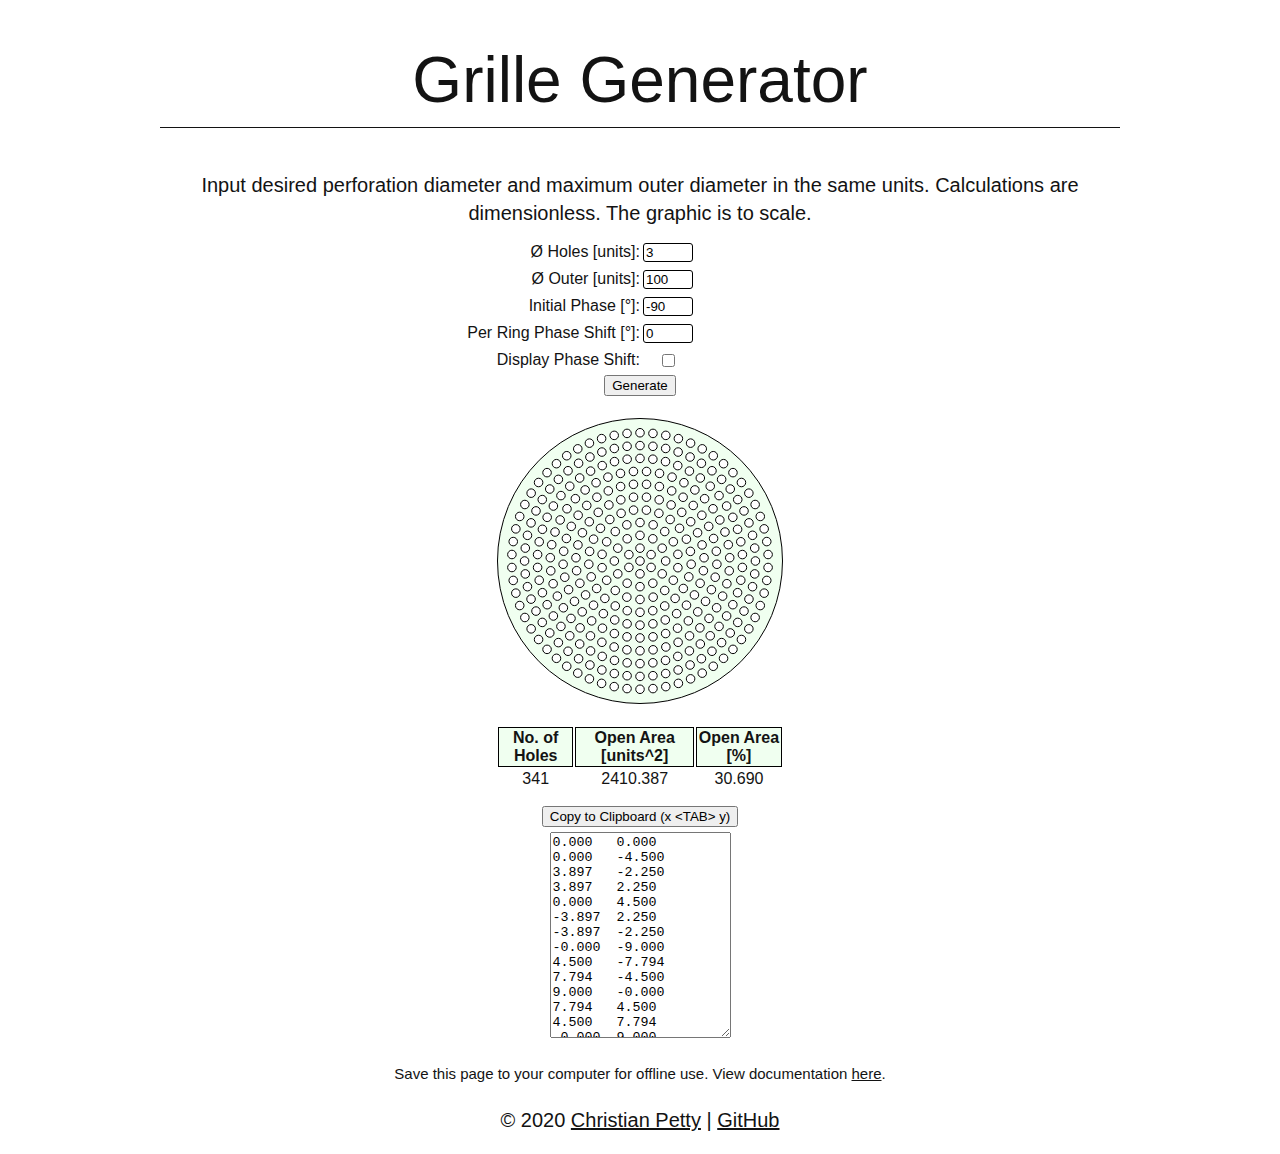
==== grille-generator/index.html @ d4a31477 "Restructored and added supporting files" ====
<!DOCTYPE html>
<html lang="en-us">

<head>
<title>Grille Generator</title>
<meta charset="utf-8" />
<meta name="viewport" content="width=device-width, initial-scale=1.0">

<style>
body {
  background-color: white;
  font-family: Arial, Helvetica, sans-serif;
  color: #131313;
  text-align: center;
  max-width: 960px;
  margin: auto;
}

h1 {
  font-size: 4em;
  font-weight: normal;
  border-bottom-style: solid;
  border-width: 1px;
  padding-bottom: 10px;
}

h2 {
  font-size: 1.25em;
  font-weight: normal;
  line-height: 1.4;
}

p {
  font-size: 1.25em;
  line-height: 1.4;
}

small {
  font-size: 0.75em;
}

a:link, a:visited, a:hover, a:active {
  color: #131313;
  text-decoration: underline;
}

.grid {
  display: grid;
  grid-template-columns: 50% 50px;
  grid-gap: 3px;
} 
  
#plot {
  margin-bottom: 10px;    
}

input[type=number] {
  border: 1px solid black;
  border-radius: 3px;
  margin-bottom: 5px;
}
  
input[type=submit] {
  margin-top: 5px;
  margin-bottom: 15px;
}

label {
  text-align: right;
}

label:after {
  content: ":";
}

.alert {
  color: red;
}

#dataTable {
  width: 30%;
  margin: auto;
  margin-bottom: 15px;
}
  
#holeTable {
  width: 30%;
  margin: auto;
}

table th {
  background-color: honeydew;
  border: 1px solid black;
  font-weight: bold;
}

#holeTable tr:hover {
  background-color: honeydew;
}
  
textarea {
  display: block;
  margin: auto;
  margin-top: 5px;
  width: auto;
  height: 200px;
}
</style>
</head>

<body>
<h1>Grille Generator</h1>

<h2>Input desired perforation diameter and maximum outer diameter in the same units. 
Calculations are dimensionless. The graphic is to scale.</h2>

<form id="inputsForm" oninput="validateInputs();">
  <div class="grid">
      
  <label for="holeDiameter">&#216; Holes [units]</label>
  <input type="number" id="holeDiameter" name="holeDiameter"
         value="3" min="0.001" step="0.001" required>
      
  <label for="outerDiameter">&#216; Outer [units]</label>
  <input type="number" id="outerDiameter" name="outerDiameter"
         value="100" min="0.001" step="0.001" required>
      
  <label for="outerDiameter">Initial Phase [&#176;]</label>
  <input type="number" id="initialPhase" name="initialPhase"
         value="-90" min="-180" max="180" step="0.001" required>
      
  <label for="outerDiameter">Per Ring Phase Shift [&#176;]</label>
  <input type="number" id="phaseShift" name="phaseShift" value="0"
         min="-180" max="180" step="0.001" required>
      
  <label for="colorPhaseShift">Display Phase Shift</label>
  <input type="checkbox" id="colorPhaseShift" name="colorPhaseShift">
  </div>
    
  <input type="submit" id="submit" name="submit" value="Generate">
</form>

<canvas id="plot" width="300" height="300"><span class="alert">Javascript is required to use this tool.</span></canvas>

<table class="center" id="dataTable">
  <tr>
    <th>No. of Holes</th>
    <th>Open Area [units^2]</th>
    <th>Open Area [%]</th>
  </tr>
  <tr>
    <td id="totalHoles"></td>
    <td id="openAreaU2"></td>
    <td id="openAreaP"></td>
  </tr>
</table>
  
<button onclick="copy2Clipboard();">Copy to Clipboard (x &#60;TAB&#62; y)</button>
  
<textarea id="textCoords"></textarea>

<p><small>Save this page to your computer for offline use. View documentation <a href="Grille Generator.pdf">here</a>.</small></p>

<footer><p>&copy; 2020 <a href="https://christianpetty.com">Christian Petty</a> | <a href="https://github.com/christianpetty/tools">GitHub</a></p></footer>

<script>
// Add event listener for "submit" to handle them differently
document.getElementById("inputsForm").addEventListener('submit', handleForm)

// Initialize canvas
var plot = document.getElementById("plot");
var context = plot.getContext("2d");
context.translate(0.5, 0.5); // Correct some blurriness
var origin = {x: plot.width / 2, y: plot.height / 2}; // Set origin to the center of the square

// High DPI Stuff
let rect = plot.getBoundingClientRect(); // get current size of the canvas
plot.width = rect.width * devicePixelRatio; // increase true width of canvas
plot.height = rect.height * devicePixelRatio; // increase true height of canvas
context.scale(devicePixelRatio, devicePixelRatio); // scale future operations
plot.style.width = rect.width + 'px'; // scale back down using CSS
plot.style.height = rect.height + 'px'; // scale back down using CSS
  
// Define global variables
var holeDiameter;
var outerDiameter;
var initialPhase;
var phaseShift;
var colorPhaseShift;
var precision = 3;

// Set an input as a fixed float
function toFixedFloat(val) {
    return parseFloat(val).toFixed(precision);
  }
    
// Hole class
class Hole {
  constructor(n, dia, r, phi, x, y) {
    this.n = n;
    this.dia = dia;
    this.r = r;
    this.phi = phi; // Radians
    this.x = x;
    this.y = y;
  }
  phiDeg() {
    return this.phi * 180 / Math.PI;
  }
} 

// Circle functions
function Circle(params) {
  this.x = params.x || 0;
  this.y = params.y || 0;
  this.d = params.d || 0;
  this.fillStyle = params.fillStyle || "transparent";
  this.strokeStyle = params.strokeStyle || "#000000";
  this.lineWidth = params.lineWidth || 0;
  
}

Circle.prototype.draw = function () {
  if (this.fillStyle) {
    context.fillStyle = this.fillStyle;
    context.beginPath();
    context.arc(this.x, this.y, this.d / 2, 0, 2 * Math.PI);
    context.fill();
    }
  if (this.strokeStyle && this.lineWidth) {
    context.strokeStyle = this.strokeStyle;
    context.lineWidth = this.lineWidth;
    context.beginPath();
    context.arc(this.x, this.y, this.d / 2, 0, 2 * Math.PI);
    context.stroke();
  }
}

// Pattern class
class Pattern {
  constructor(d, D, phi_i, phi_shift) {
    this.d = d;
    this.D = D;
    this.phi_i = phi_i;
    this.phi_shift = phi_shift;
    this.holes = this.generateHoles();
    this.area = this.calcArea(this.holes.length, this.d);
    this.areaP = this.area / (Math.PI / 4 * this.D**2) * 100;
    this.n = this.holes.length;
  }
  generateHoles() {
    let holes = [];
    holes[0] = new Hole(1, this.d, 0.0, 0.0, 0.0, 0.0);
    let n = 1;
    let phi_n = this.phi_i;
    let rings = Math.floor((this.D - this.d) / (3 * this.d)); // Number of rings
    for (let i = 1; i <= rings; i++) {
      let R_i = 1.5 * i * this.d;
      let N_i = Math.floor(2 * Math.PI * i);
      let a_i = Math.PI * 2 / N_i;
      for (let j = 1; j <= N_i; j++) {
        let x = R_i * Math.cos(phi_n);
        let y = R_i * Math.sin(phi_n);
        holes[n] = new Hole(n + 1, this.d, R_i, phi_n, x, y);
        phi_n += a_i;
        n++;
      }
      phi_n += this.phi_shift;
    }
    return holes;
  }
  calcArea(n, d) {
    return toFixedFloat(n * d**2 * Math.PI / 4);
  }
}

// Generate pattern on canvas
function generateGraphics(holes) {  
  var patternScale = 0.95 * plot.width / outerDiameter;
  var outerDiameterPx = outerDiameter * patternScale / devicePixelRatio;
  var holeDiameterPx = holeDiameter * patternScale; 
  
  var graphics = [];
  // Draw outer circle
  graphics[0] = new Circle({
                    x: origin.x,
                    y: origin.y,
                    d: outerDiameterPx,
                    strokeStyle: "black",
                    lineWidth: 1,
                    fillStyle: "honeydew"
                    });
    
  for (let i = 0; i < holes.length; i++) {
    let stroke = "black";
	if ((i == 0 || holes[i].r != holes[i - 1].r) && colorPhaseShift) {
	  stroke = "blue";
	}
	graphics[i + 1] = new Circle({
                          x: origin.x + holes[i].x * patternScale,
                          y: origin.y - holes[i].y * patternScale,
                          d: holes[i].dia * patternScale,
                          strokeStyle: stroke,
                          lineWidth: 1,
                          fillStyle: "white"});
  }
  return graphics;
}
    
// Draw pattern
function drawGraphics(graphics) {
    for (let g of graphics) {
        g.draw();
    }
}
    
function generateTables(pattern) {
  document.getElementById("totalHoles").innerHTML = pattern.n;
  document.getElementById("openAreaU2").innerHTML = toFixedFloat(pattern.area);
  document.getElementById("openAreaP").innerHTML = toFixedFloat(pattern.areaP);
}
  
function updateTextCoords(holes) {
  var listOfCoords = "";
  for (let h of holes) {
    listOfCoords += toFixedFloat(h.x) + "\t" + toFixedFloat(h.y) +"\n";
  }
  document.getElementById("textCoords").value = listOfCoords;
}

function validateInputs() {
  document.getElementById("holeDiameter").max = document.getElementById("outerDiameter").value;
}

function handleForm(event) {
  event.preventDefault();
  regenerate();
}
    
function regenerate() {
  holeDiameter = document.getElementById("holeDiameter").value;
  outerDiameter = document.getElementById("outerDiameter").value;
  initialPhase = document.getElementById("initialPhase").value / 180 * Math.PI;
  phaseShift = document.getElementById("phaseShift").value / 180 * Math.PI;
  colorPhaseShift = document.getElementById("colorPhaseShift").checked;
    
  pattern = new Pattern(holeDiameter, outerDiameter, initialPhase, phaseShift);  
  graphics = generateGraphics(pattern.holes)
  drawGraphics(graphics);
  updateTextCoords(pattern.holes);
  generateTables(pattern);
}
  
// Copy history to clipboard
function copy2Clipboard() {
  document.getElementById("textCoords").select();
  document.execCommand('copy');
  console.log("Copied to clipboard!");
}

regenerate(); // Initial drawPattern on page load
</script>

</body>

</html>
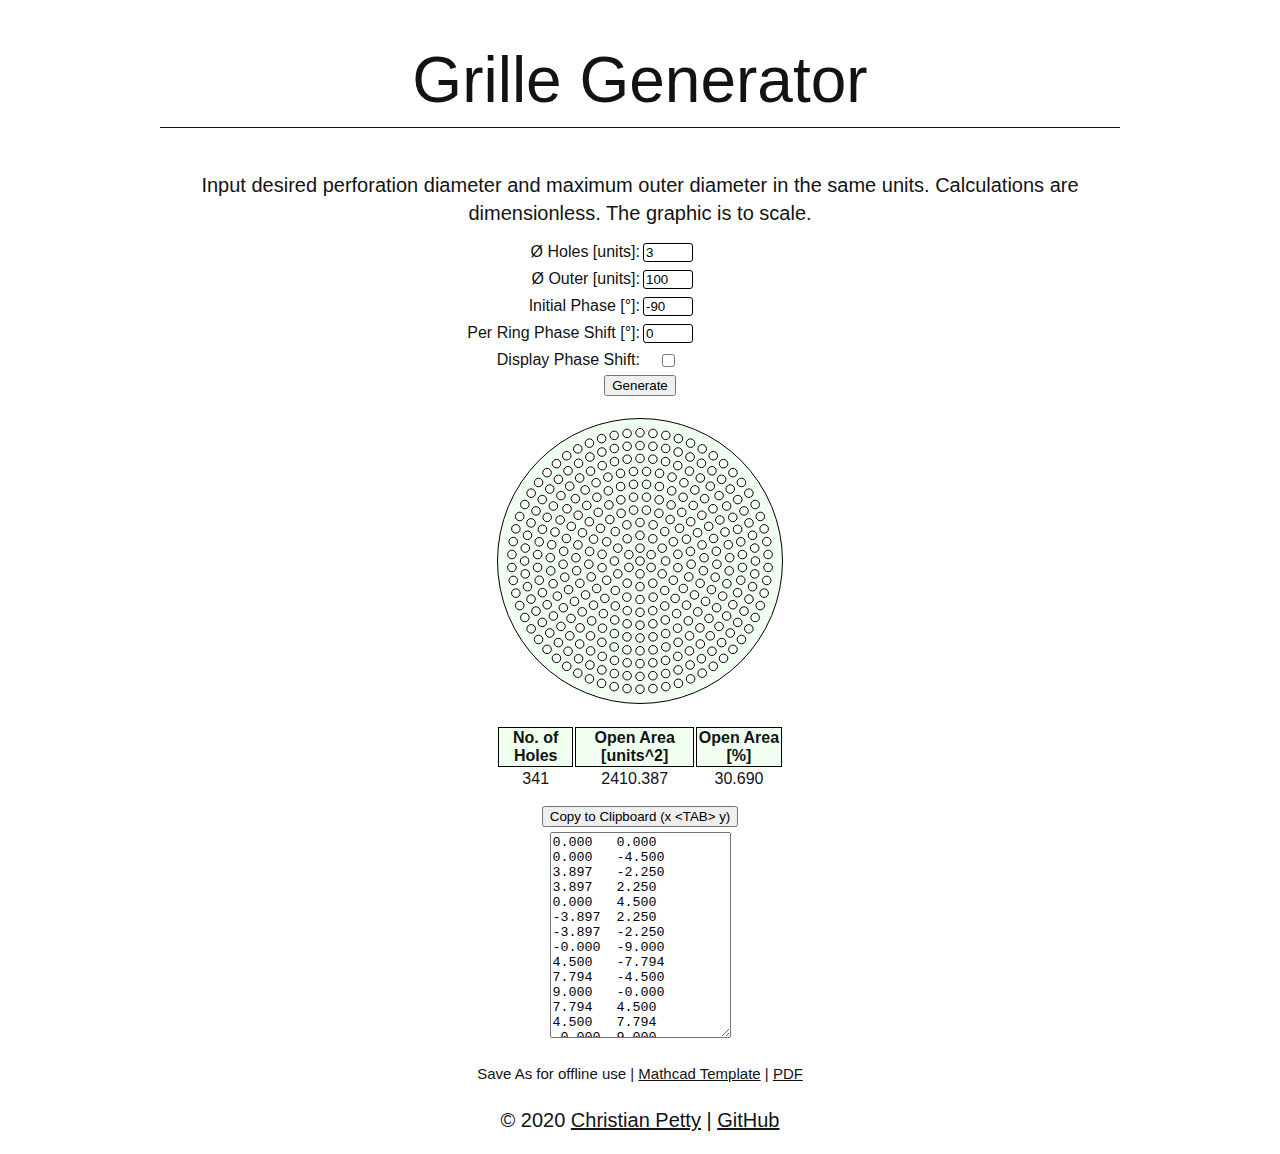
==== commit fc93703e: "Removed some source files and updated links" ====
--- a/grille-generator/index.html
+++ b/grille-generator/index.html
@@ -159,7 +159,7 @@
   
 <textarea id="textCoords"></textarea>
 
-<p><small>Save this page to your computer for offline use. View documentation <a href="Grille Generator.pdf">here</a>.</small></p>
+<p><small>Save As for offline use | <a href="Grille Generator.mcdx">Mathcad Template</a> | <a href="Grille Generator.pdf">PDF</a></small></p>
 
 <footer><p>&copy; 2020 <a href="https://christianpetty.com">Christian Petty</a> | <a href="https://github.com/christianpetty/tools">GitHub</a></p></footer>
 
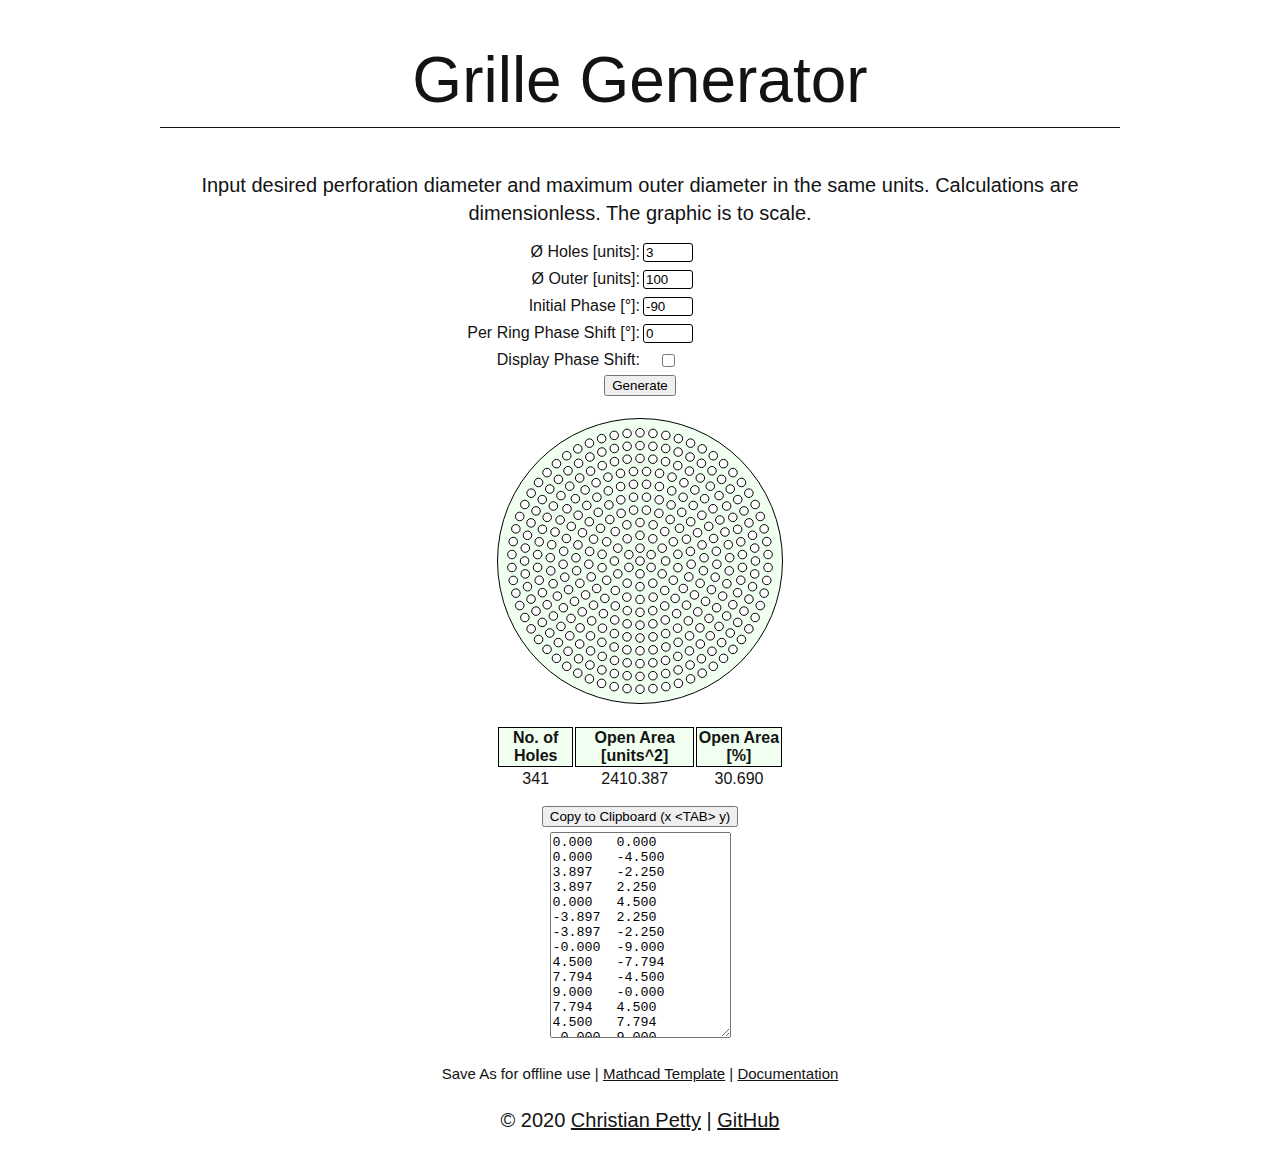
==== commit 3575710d: "Switch back names again again" ====
--- a/grille-generator/index.html
+++ b/grille-generator/index.html
@@ -159,7 +159,7 @@
   
 <textarea id="textCoords"></textarea>
 
-<p><small>Save As for offline use | <a href="Grille Generator.mcdx">Mathcad Template</a> | <a href="Grille Generator.pdf">PDF</a></small></p>
+<p><small>Save As for offline use | <a href="Grille Generator.mcdx">Mathcad Template</a> | <a href="Grille Generator.pdf">Documentation</a></small></p>
 
 <footer><p>&copy; 2020 <a href="https://christianpetty.com">Christian Petty</a> | <a href="https://github.com/christianpetty/tools">GitHub</a></p></footer>
 
